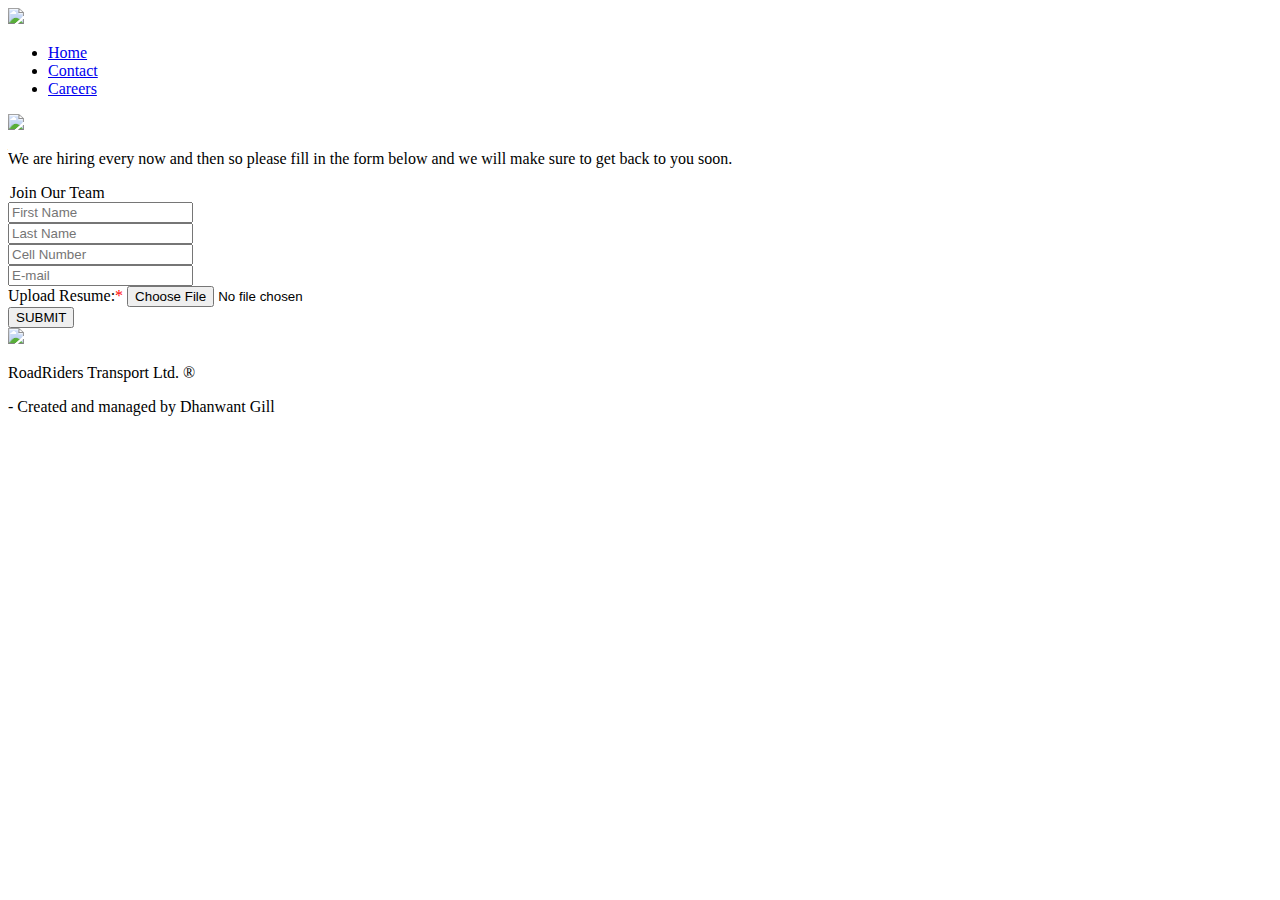
==== career.html @ b87df46c "Add files via upload" ====
<!DOCTYPE html>
<html>
  <title>Careers: RoadRiders Transport Ltd</title>

  <head>
    
    <link rel="apple-touch-icon" sizes="180x180" href="icon/apple-touch-icon.png">
    <link rel="icon" type="image/png" sizes="32x32" href="icon/favicon-32x32.png">
    <link rel="icon" type="image/png" sizes="16x16" href="icon/favicon-16x16.png">
    <link rel="manifest" href="icon/site.webmanifest">
    <link
      rel="stylesheet"
      href="https://cdnjs.cloudflare.com/ajax/libs/font-awesome/6.4.0/css/all.min.css"
    />
    <link
      href="https://fonts.googleapis.com/css?family=Poppins"
      rel="stylesheet"
    />
    <link rel="stylesheet" href="css/career.css" />
    <link rel="stylesheet" href="css/header.css" />
    <link rel="stylesheet" href="css/footer.css" />
    <script src="js/career.js"></script>
    <script src="js/header.js"></script>
  </head>

  <meta charset="UTF-8" />
  <meta name="viewport" content="width=device-width, initial-scale=1.0, maximum-scale=1" />

  <body>
    <div class="header">
      <a id="menu"></a>
      <a href="index.html"><img class="logo" src="img/logo.png" /></a>
      <ul class="nav">
        <li><a href="index.html" class="header_link">Home</a></li>
        <li><a href="contact.html" class="header_link">Contact</a></li>
        <li><a href="career.html" class="header_link">Careers</a></li>
      </ul>
    </div>


    <div class="sec-1"></div>
    <div class="text-1">
      <p><img class="logoB" src="img/logo.png" /></p>
      <p>
        We are hiring every now and then so please fill in the form below and we
        will make sure to get back to you soon.
      </p>
    </div>

    <div class="info">
      <div style="display: inherit">
        <form action="send.php" enctype="multipart/form-data" method="post">
          <legend>Join Our Team</legend>
          <input
            type="text"
            id="fname"
            name="fname"
            placeholder="First Name"
            class="frm"
          /><br />
          <input
            type="text"
            id="lname"
            name="lname"
            placeholder="Last Name"
            class="frm"
          /><br />
          <input
            type="tel"
            id="cnum"
            name="cnum"
            placeholder="Cell Number"
            class="frm"
          /><br />
          <input
            type="email"
            id="email"
            name="email"
            placeholder="E-mail"
            class="frm"
          />
          <br />
          <label for="resume" id="resume1">Upload Resume:<span style="color: red;">&#42;</span></label>
          <input type="file" id="resume" name="file" class="frm"/><br />
          <button id="submit">SUBMIT</button>
        </form>
      </div>


      <div class="EmpImg">
        <img src="img/driv1.jpg" />
      </div>
    </div>

    <div class="sec-3">
      <p>RoadRiders Transport Ltd. &#174</p>
      <p>- Created and managed by Dhanwant Gill</p>
    </div>
  </body>
</html>
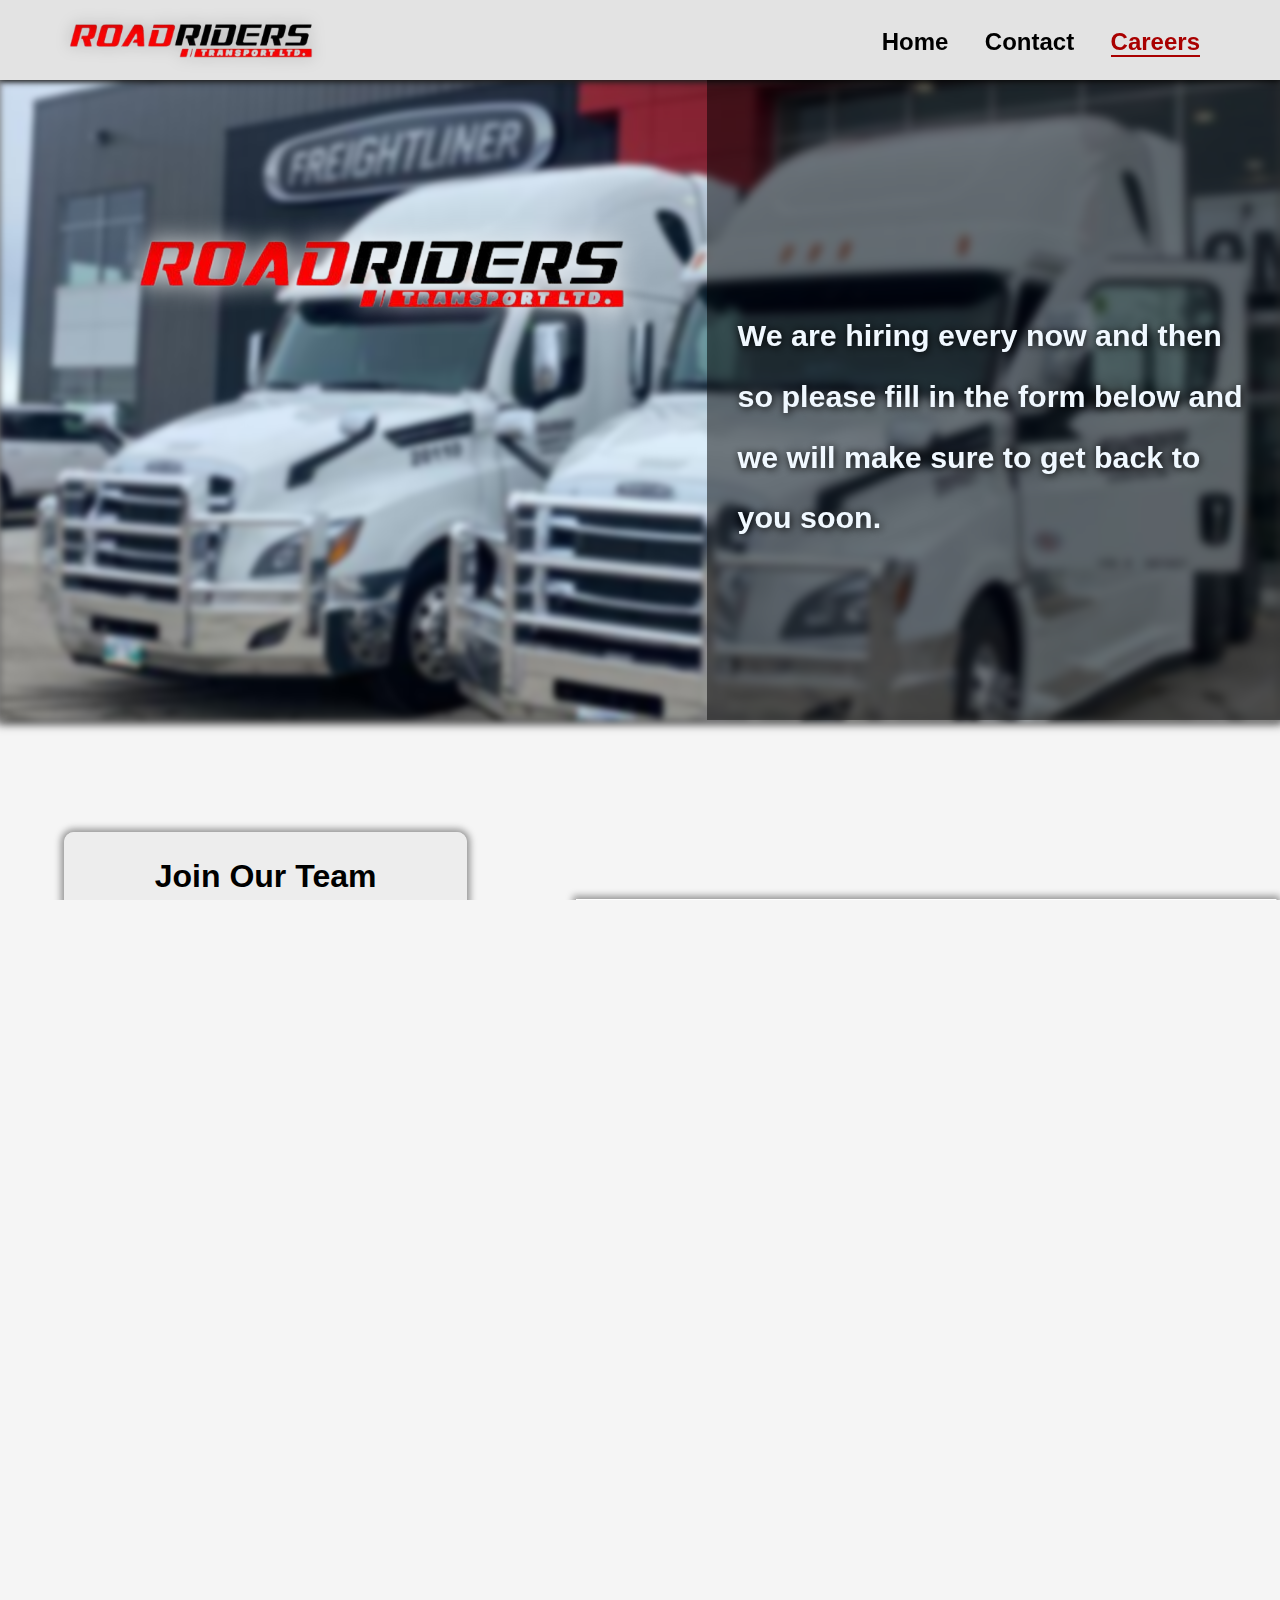
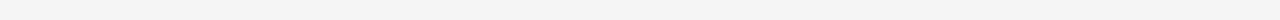
==== commit e8444369: "Add files via upload" ====
--- a/career.html
+++ b/career.html
@@ -49,7 +49,7 @@
 
     <div class="info">
       <div style="display: inherit">
-        <form action="send.php" enctype="multipart/form-data" method="post">
+        <form enctype="multipart/form-data" method="post" action="mailto:jattrambo98@gmail.com">
           <legend>Join Our Team</legend>
           <input
             type="text"
--- a/css/career.css
+++ b/css/career.css
@@ -0,0 +1,232 @@
+body {
+  font-family: Verdana, Geneva, Tahoma, sans-serif;
+  color: black;
+  position: relative;
+  background-color:whitesmoke;
+}
+
+html,
+body {
+  width: 100%;
+  height: 100%;
+  margin: 0px;
+  padding: 0px;
+  overflow-x: hidden;
+}
+
+.sec-1 {
+  display: block;
+  position: relative;
+  background: url(../img/hir.png);
+  background-position: 0 50%;
+  background-repeat: no-repeat;
+  top: 5em;
+  height: 40em;
+  background-size: cover;
+  filter: blur(3px);
+  -webkit-filter: blur(3px);
+  box-shadow: 0px 0px 7px 3px black;
+  width: 100%;
+}
+
+.logoB {
+  max-width: 100%;
+  filter: drop-shadow(0 0 0.75rem white);
+}
+
+.text-1 {
+  display: inline-block;
+  position: absolute;
+  height: 40em;
+  top: 5em;
+  width: 100%;
+  overflow: hidden;
+}
+
+.text-1 p:nth-child(1) {
+  float: left;
+  max-width: 40%;
+  top: 20%;
+  left: 10%;
+  position: relative;
+}
+
+.text-1 p:nth-child(2) {
+  line-height: 2em;
+  max-width: 40%;
+  float: right;
+  margin: 0;
+  height: 100%;
+  padding: 7.4em 1em;
+  color: aliceblue;
+  font-weight: 700;
+  font-size: 1.9em;
+  background-color: rgba(0, 0, 0, 0.5);
+  backdrop-filter: blur(3px);
+  text-shadow: 1px 1px 8px black;
+}
+
+.info {
+  display: grid;
+  margin-top: 15%;
+  grid-template-columns: 40% 60%;
+  min-height: 42em;
+  background-image: url(../img/clip.png);
+  background-repeat: no-repeat;
+  background-position: 80% 100%;
+  background-size: 50%;
+  gap: 5%;
+}
+
+form {
+  display: inherit;
+  position: absolute;
+  left: 5%;
+  border: 0px solid rgba(0, 0, 0, 0);
+  border-radius: 10px;
+  padding: 2% 2% 2.5% 2%;
+  background-color: rgba(235, 235, 235, 0.8);
+  box-shadow: 0px 0px 7px 3px rgba(0, 0, 0, 0.4);
+  z-index: 1;
+}
+
+legend {
+  text-align: center;
+  padding-bottom: 60px;
+  font-weight: bold;
+  font-size: 2em;
+}
+
+.frm {
+  padding: 2% 5% 2% 3%;
+  margin: 1%;
+  border: 1px solid rgba(0, 0, 0, 0.8);
+  border-radius: 7px;
+  box-shadow: inset 0px 0px 1px 1px rgba(0, 0, 0, 0.3);
+}
+
+.frm:hover {
+  transform: scale(1.05);
+  transition: 0.4s;
+}
+
+#resume1 {
+  padding-left: 10px;
+}
+
+#resume {
+  padding-right: 97px;
+}
+
+#submit {
+  padding: 5% 5%;
+  border: 2px solid rgba(0, 0, 0, 0.8);
+  border-radius: 50px;
+  font-size: 1em;
+  font-weight: bold;
+  color: antiquewhite;
+  background-color: black;
+  width: 50%;
+  justify-self: center;
+  box-shadow: 1px 3px 1px 1px rgba(0, 0, 0, 0.5);
+}
+
+#submit:hover{
+  background-color: rgba(255,255,255, 1);
+  color: black;
+  transform: scale(1.1);
+  transition: ease-in-out 0.3s;
+}
+
+.EmpImg img {
+  max-width: 90%;
+  max-height: 50%;
+  position: relative;
+  top: 10%;
+  box-shadow: 0px 0px 7px 3px rgba(0, 0, 0, 0.4);
+  border: 5px outset white;
+  z-index: -1;
+}
+
+.EmpImg {
+  z-index: 0;
+  width: 100%;
+}
+
+@media screen and (max-width: 700px) {
+
+  html,body{
+    margin: 0;
+  }
+  
+  .sec-1{
+    min-width: 100%;
+  }
+
+  .text-1{
+    display: block;
+  }
+
+  .text-1 p:nth-child(1) {
+    clear: both;
+    min-width: 100%;
+    left:0%;
+  }
+
+  .text-1 p:nth-child(2) {
+    clear: both;
+    min-width: 90%;
+    padding: 20% 5%;
+    font-size: 1.2em;
+    position: relative;
+    top: 30%;
+  }
+  .EmpImg{
+    visibility: hidden;
+  }
+
+  .info{
+    margin-top: 40%;
+    background-size: contain;
+    background-position: 0 100%;
+  }
+  
+  form{
+    backdrop-filter: blur(2px);
+    right: 5%;
+    max-width: 90%;
+  }
+ 
+  legend{
+    position: relative;
+    left: 45%;
+    transform: translate(-50%,10%);
+    text-align: center;
+  }
+
+  .frm{
+    max-width: 78%;
+  }
+
+  .frm:last-of-type{
+    max-width: 58%;
+  }
+
+  #submit{
+    position: relative;
+    left: -5%;
+  }
+}
+ 
+@media screen and (max-width: 1000px) and (min-width: 700px) {
+  .EmpImg{
+    visibility: hidden;
+  }
+
+  .info{
+    margin-top: 40%;
+    background-size: contain;
+    background-position: 90% 0%;
+  }
+}
+
--- a/css/header.css
+++ b/css/header.css
@@ -0,0 +1,152 @@
+.header {
+  background-color: rgb(227, 227, 227);
+  position: fixed;
+  box-shadow: 0px 0px 7px 1px black;
+  z-index: 9;
+  height: 5em;
+  width: 100%;
+  display: inline-block;
+}
+
+.logo {
+  float: left;
+  width: 20%;
+  position: relative;
+  top: 20%;
+  left: 5%;
+  filter: drop-shadow(0 0 0.5rem rgba(0, 0, 0,0.2));
+}
+
+.logo:hover {
+  transform: scale(1.03);
+  transition: ease-in-out 0.3s;
+}
+
+.nav {
+  float: right;
+  position: relative;
+  top: 15%;
+  right: 5%;
+}
+
+.nav li {
+  list-style: none;
+  display: inline-block;
+  font-size: 1em;
+  font-weight: bold;
+  text-align: right;
+  padding: 0 1em;
+}
+
+.nav li:hover {
+  transform: translateY(-3px);
+  transition: ease 0.2s;
+}
+
+.header_link {
+  text-decoration: none;
+  color: black;
+  font-size: 1.5em;
+  font-weight: bold;
+}
+
+.header_link:hover {
+  color: rgb(169, 0, 0);
+  transition: 0.4s;
+}
+
+.active {
+  border-bottom: 2px solid !important;
+  color: rgb(169, 0, 0) !important;
+}
+
+#menu {
+  display: none;
+  font-size: 3em;
+  font-weight: 400;
+  padding: 0.5rem 0.75rem;
+  text-decoration: none;
+  color: #000;
+  text-align: right;
+  float: right;
+  width: 25%;
+
+}
+
+#menu::before {
+  content: "≡";
+}
+
+#menu.show::before {
+  content: "x";
+}
+
+.show {
+  display: block !important;
+  animation: fadeInOpacity 100ms ease-in-out;
+}
+
+
+@keyframes fadeInOpacity {
+  0% {
+    top: -200px;
+  }
+
+  100% {
+    top: 0px;
+  }
+}
+
+@media screen and (max-width: 700px) {
+  .logo {
+    position: relative;
+    width: 40%;
+    position: relative;
+    top: 33%;
+  }
+
+  .nav {
+    right: 0;
+    flex-direction: column;
+    display: none;
+    position: absolute;
+    top: 0;
+    margin-top: 0;
+    border: 0px solid transparent;
+    padding: 30% 30%;
+    min-height: 10vh;
+    min-width: 40%;
+    backdrop-filter: blur(8px);
+    -webkit-backdrop-filter: blur(8px);
+    background-color: rgba(0, 0, 0, 0.5);
+    z-index: -5;
+  }
+  .header_link{
+    color: aliceblue;
+
+  }
+  .nav li {
+    font-size: 1em;
+    padding: 0.55em 0.15em;
+    display: block;
+    text-shadow: 0 0 5px black;
+    text-align: center;
+  }
+
+  #menu {
+    display: block !important;
+    z-index: 2;
+  }
+}
+
+@media screen and (min-width: 700px) and (max-width: 1000px) {
+  .logo {
+    position: relative;
+    width: 20%;
+    position: relative;
+    top: 1.8em;
+  }
+  .nav li {
+    font-size: 0.8em;
+  }
+}--- a/css/footer.css
+++ b/css/footer.css
@@ -0,0 +1,26 @@
+.sec-3 {
+  display: block;
+  clear: both;
+  text-align: center;
+  background-color: rgb(227, 227, 227);
+  font-size: 1em;
+  font-weight: bold;
+  height: 100px;
+  box-shadow: inset 0px 13px 7px -14px #000000;
+  bottom: 0;
+  position: relative;
+  width: 100%;
+}
+
+.sec-3 p:nth-child(1) {
+  padding-top: 35px;
+}
+
+.sec-3 p:nth-child(2) {
+  position: relative;
+  font-size: 0.6em;
+  padding-top: 17px;
+  font-weight: 500;
+  bottom: 5%;
+}
+
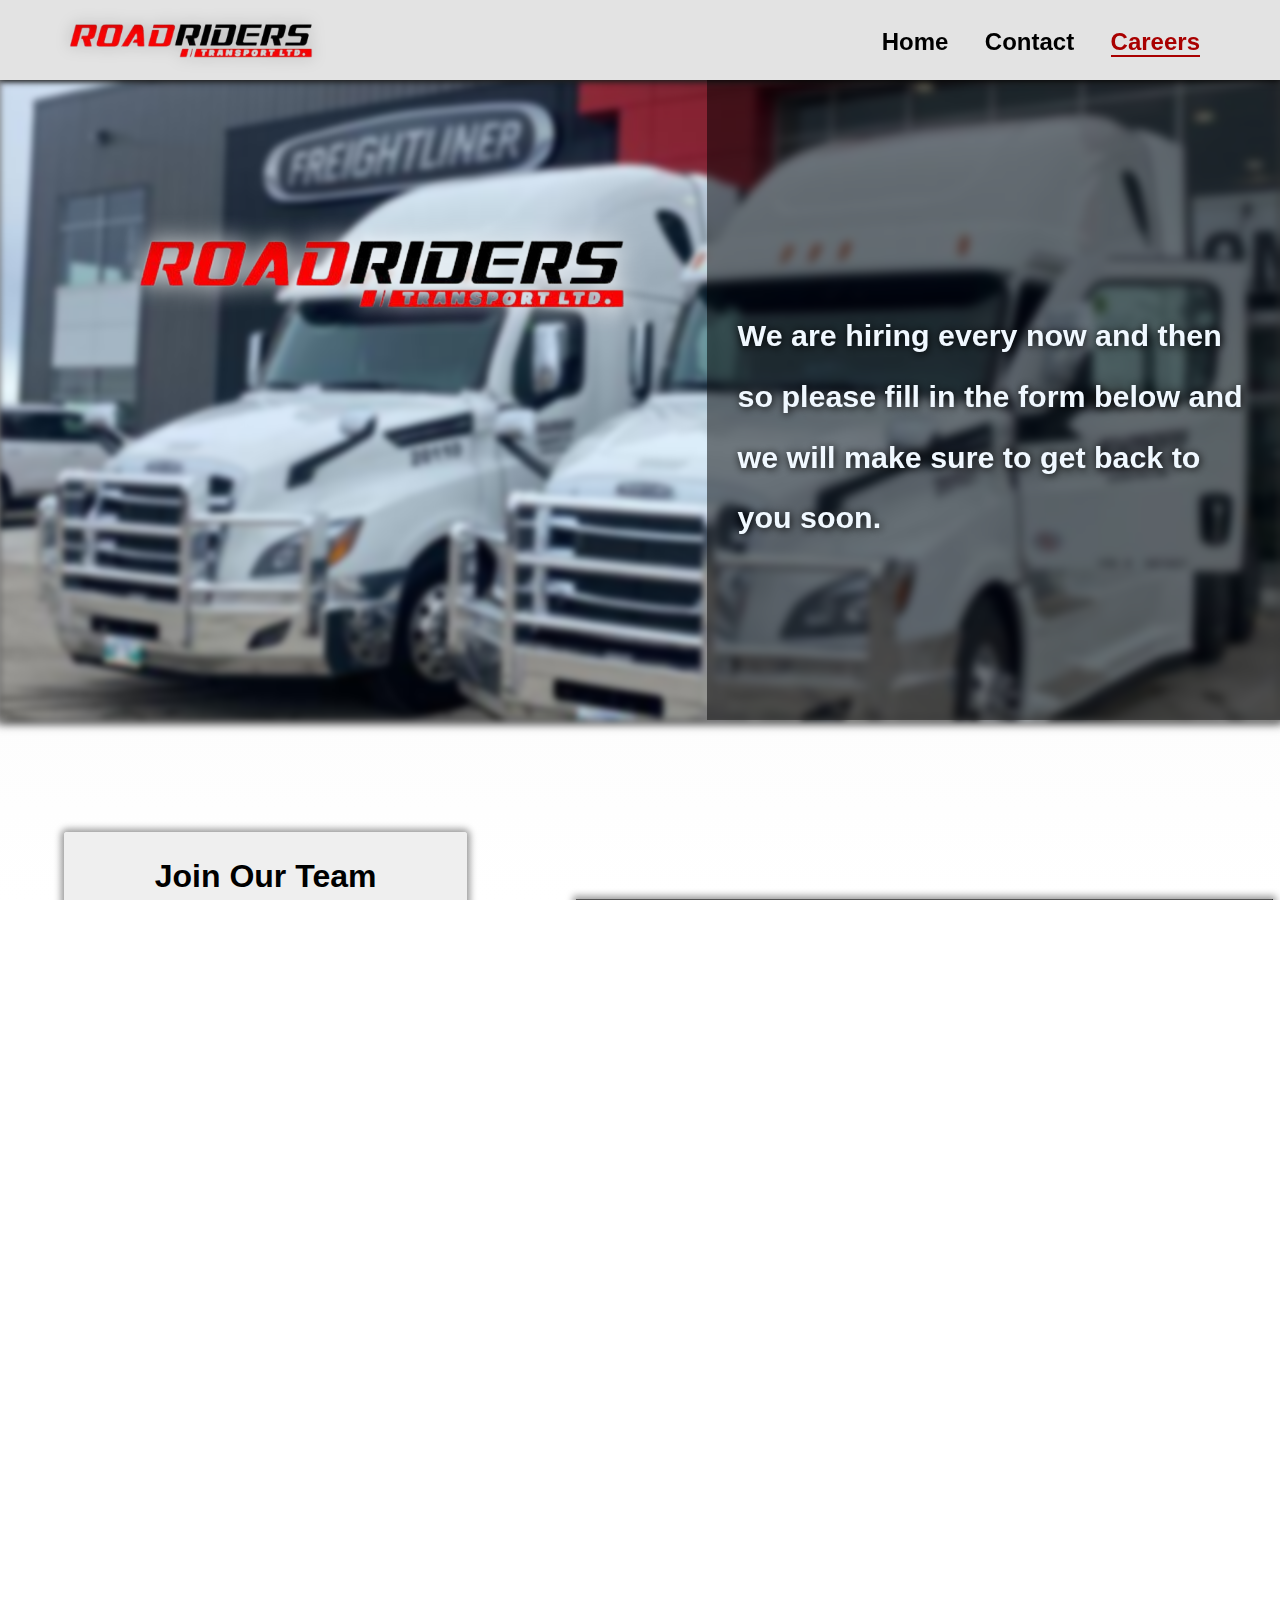
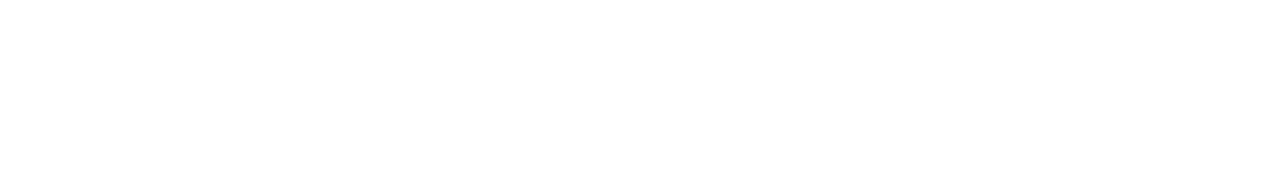
==== commit 5860e913: "Add files via upload" ====
--- a/career.html
+++ b/career.html
@@ -92,9 +92,22 @@
       </div>
     </div>
 
-    <div class="sec-3">
+    
+  <div class="sec-3">
+    <div class="s3">
       <p>RoadRiders Transport Ltd. &#174</p>
-      <p>- Created and managed by Dhanwant Gill</p>
+      <p>86 Golden Boy Lane <br />
+        Winnipeg, MB R3W 0L9 <br />
+        Canada <br />
+        Tel:(204)890-7192 <br />
+        Email: <a href="mailto:manpreetgill@gmail.com"
+          style="text-decoration: none;color: black;">manpreetgill@gmail.com</a></p>
+      <p><a href="index.html">Home</a><br/>
+        <a href="contact.html">Contact</a><br/>
+        <a href="career.html">Careers</a>
+      </p>
     </div>
+    <p class="last">- Designed by Dhanwant Gill</p>
+  </div>
   </body>
 </html>
--- a/css/career.css
+++ b/css/career.css
@@ -2,7 +2,8 @@
   font-family: Verdana, Geneva, Tahoma, sans-serif;
   color: black;
   position: relative;
-  background-color:whitesmoke;
+  background-image: linear-gradient(whitesmoke, white);
+
 }
 
 html,
@@ -83,7 +84,7 @@
   position: absolute;
   left: 5%;
   border: 0px solid rgba(0, 0, 0, 0);
-  border-radius: 10px;
+  border-radius: 3px;
   padding: 2% 2% 2.5% 2%;
   background-color: rgba(235, 235, 235, 0.8);
   box-shadow: 0px 0px 7px 3px rgba(0, 0, 0, 0.4);
@@ -101,7 +102,7 @@
   padding: 2% 5% 2% 3%;
   margin: 1%;
   border: 1px solid rgba(0, 0, 0, 0.8);
-  border-radius: 7px;
+  border-radius: 3px;
   box-shadow: inset 0px 0px 1px 1px rgba(0, 0, 0, 0.3);
 }
 
@@ -134,7 +135,6 @@
 #submit:hover{
   background-color: rgba(255,255,255, 1);
   color: black;
-  transform: scale(1.1);
   transition: ease-in-out 0.3s;
 }
 
@@ -144,7 +144,7 @@
   position: relative;
   top: 10%;
   box-shadow: 0px 0px 7px 3px rgba(0, 0, 0, 0.4);
-  border: 5px outset white;
+  border: 3px outset black;
   z-index: -1;
 }
 
@@ -189,6 +189,7 @@
     margin-top: 40%;
     background-size: contain;
     background-position: 0 100%;
+    display: block;
   }
   
   form{
@@ -205,17 +206,23 @@
   }
 
   .frm{
-    max-width: 78%;
+    width: 78%;
+    margin: 1em 0;
+    margin-left: 1em;
   }
 
   .frm:last-of-type{
-    max-width: 58%;
+    max-width: 55%;
   }
 
   #submit{
+    margin: 2em 0;
     position: relative;
-    left: -5%;
-  }
+    left: 50%;
+    transform: translate(-50%,0);
+    border-radius: 20px;
+  }
+  
 }
  
 @media screen and (max-width: 1000px) and (min-width: 700px) {
--- a/css/footer.css
+++ b/css/footer.css
@@ -1,26 +1,56 @@
 .sec-3 {
   display: block;
   clear: both;
-  text-align: center;
   background-color: rgb(227, 227, 227);
-  font-size: 1em;
-  font-weight: bold;
-  height: 100px;
+  height: 30%;
   box-shadow: inset 0px 13px 7px -14px #000000;
   bottom: 0;
   position: relative;
   width: 100%;
 }
 
-.sec-3 p:nth-child(1) {
-  padding-top: 35px;
+.s3 {
+  padding-top: 2%;
+  font-size: 0.7em;
+  padding-left: 10%;
+  padding-right: 25%;
+  height: auto;
+}
+.s3 p:nth-child(1){
+  font-weight: bold;
+  font-size: 1.3em;
+  padding-right: 2%;
+  float: left;
+}
+.s3 p:nth-child(2){
+  line-height: 1.5;
+  float: left;
+  padding-right: 2%;
 }
 
-.sec-3 p:nth-child(2) {
-  position: relative;
-  font-size: 0.6em;
-  padding-top: 17px;
-  font-weight: 500;
-  bottom: 5%;
+.s3 p:nth-child(3){
+  float: left;
+  line-height: 2.7;
 }
 
+.s3 p:nth-child(3) a{
+  text-decoration: none;
+  color: black;
+}
+
+.last {
+  margin: 0;
+  position: absolute;
+  bottom: 0;
+  left: 50%;
+  transform: translate(-50%, -50%);
+  font-size: 0.6em;
+  font-weight: 500;
+  font-style: italic;
+}
+
+@media screen and (min-width: 700px) and (max-width: 1000px) {
+.sec-3{
+  height: 50%;
+}
+}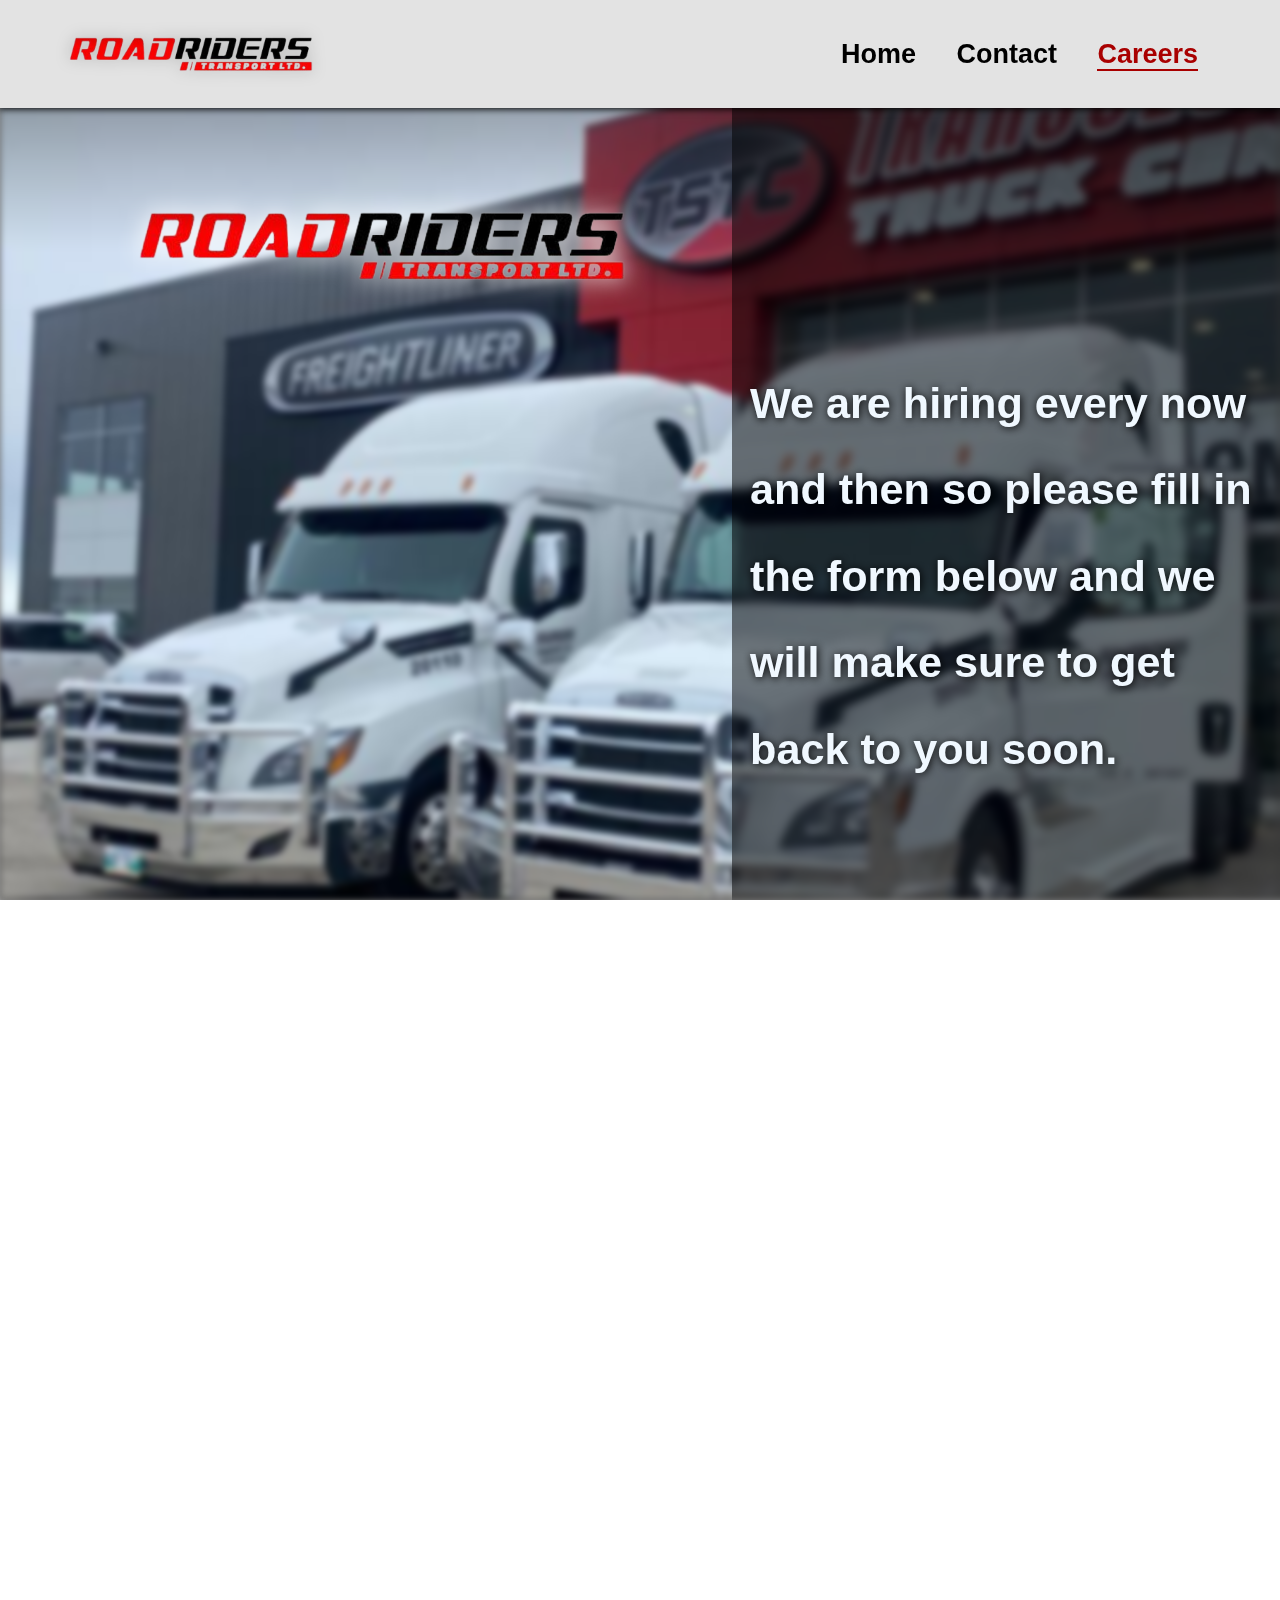
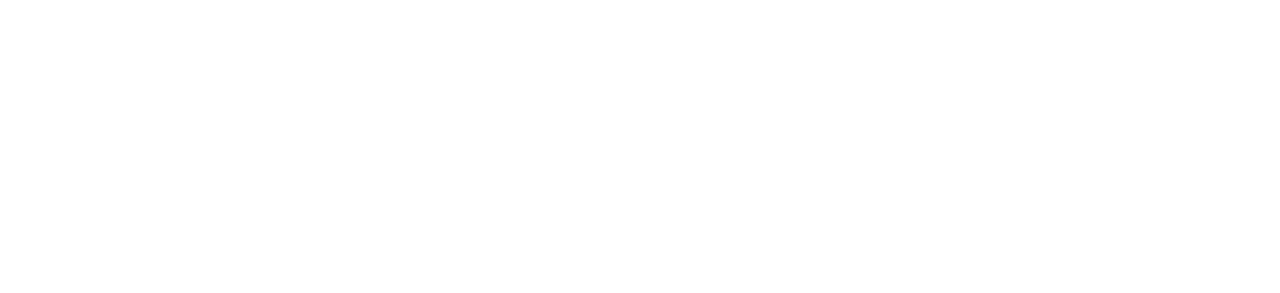
==== commit a36cd443: "Add files via upload" ====
--- a/career.html
+++ b/career.html
@@ -76,11 +76,12 @@
             type="email"
             id="email"
             name="email"
-            placeholder="E-mail"
+            placeholder="E-mail &#42;"
             class="frm"
+            required
           />
           <br />
-          <label for="resume" id="resume1">Upload Resume:<span style="color: red;">&#42;</span></label>
+          <label for="resume" id="resume1">Upload Resume:</label>
           <input type="file" id="resume" name="file" class="frm"/><br />
           <button id="submit">SUBMIT</button>
         </form>
--- a/css/career.css
+++ b/css/career.css
@@ -19,10 +19,8 @@
   display: block;
   position: relative;
   background: url(../img/hir.png);
-  background-position: 0 50%;
   background-repeat: no-repeat;
-  top: 5em;
-  height: 40em;
+  height: 100vh;
   background-size: cover;
   filter: blur(3px);
   -webkit-filter: blur(3px);
@@ -38,8 +36,8 @@
 .text-1 {
   display: inline-block;
   position: absolute;
-  height: 40em;
-  top: 5em;
+  top: 0;
+  height: 100vh;
   width: 100%;
   overflow: hidden;
 }
@@ -57,11 +55,11 @@
   max-width: 40%;
   float: right;
   margin: 0;
-  height: 100%;
-  padding: 7.4em 1em;
+  height: 100vh;
   color: aliceblue;
+  padding: 40vh 2vh;
   font-weight: 700;
-  font-size: 1.9em;
+  font-size: 4.8vh;
   background-color: rgba(0, 0, 0, 0.5);
   backdrop-filter: blur(3px);
   text-shadow: 1px 1px 8px black;
@@ -69,9 +67,10 @@
 
 .info {
   display: grid;
-  margin-top: 15%;
+  margin-top: 10%;
+  padding-bottom: 10%;
   grid-template-columns: 40% 60%;
-  min-height: 42em;
+  min-height: 50vh;
   background-image: url(../img/clip.png);
   background-repeat: no-repeat;
   background-position: 80% 100%;
@@ -81,8 +80,9 @@
 
 form {
   display: inherit;
-  position: absolute;
-  left: 5%;
+  max-width: 60vh;
+  position: relative;
+  left: 10%;
   border: 0px solid rgba(0, 0, 0, 0);
   border-radius: 3px;
   padding: 2% 2% 2.5% 2%;
@@ -93,9 +93,9 @@
 
 legend {
   text-align: center;
-  padding-bottom: 60px;
+  padding: 2vh 0 5vh 0;
   font-weight: bold;
-  font-size: 2em;
+  font-size: 4vh;
 }
 
 .frm {
@@ -123,7 +123,7 @@
   padding: 5% 5%;
   border: 2px solid rgba(0, 0, 0, 0.8);
   border-radius: 50px;
-  font-size: 1em;
+  font-size: 2vh;
   font-weight: bold;
   color: antiquewhite;
   background-color: black;
@@ -140,7 +140,7 @@
 
 .EmpImg img {
   max-width: 90%;
-  max-height: 50%;
+  max-height: 90%;
   position: relative;
   top: 10%;
   box-shadow: 0px 0px 7px 3px rgba(0, 0, 0, 0.4);
@@ -161,6 +161,7 @@
   
   .sec-1{
     min-width: 100%;
+    background-position: 0;
   }
 
   .text-1{
@@ -177,9 +178,9 @@
     clear: both;
     min-width: 90%;
     padding: 20% 5%;
-    font-size: 1.2em;
+    font-size: 3vh;
     position: relative;
-    top: 30%;
+    top: 40%;
   }
   .EmpImg{
     visibility: hidden;
@@ -193,9 +194,8 @@
   }
   
   form{
-    backdrop-filter: blur(2px);
-    right: 5%;
     max-width: 90%;
+    left: 3%;
   }
  
   legend{
--- a/css/header.css
+++ b/css/header.css
@@ -3,7 +3,7 @@
   position: fixed;
   box-shadow: 0px 0px 7px 1px black;
   z-index: 9;
-  height: 5em;
+  height: 12vh;
   width: 100%;
   display: inline-block;
 }
@@ -11,28 +11,25 @@
 .logo {
   float: left;
   width: 20%;
-  position: relative;
-  top: 20%;
+  position: absolute;
+  top: 50%;
+  transform: translateY(-50%);
   left: 5%;
   filter: drop-shadow(0 0 0.5rem rgba(0, 0, 0,0.2));
 }
 
-.logo:hover {
-  transform: scale(1.03);
-  transition: ease-in-out 0.3s;
-}
-
 .nav {
   float: right;
-  position: relative;
-  top: 15%;
   right: 5%;
+  position: absolute;
+  top: 50%;
+  transform: translateY(-100%);
 }
 
 .nav li {
   list-style: none;
   display: inline-block;
-  font-size: 1em;
+  font-size: 2vh;
   font-weight: bold;
   text-align: right;
   padding: 0 1em;
@@ -64,13 +61,14 @@
   display: none;
   font-size: 3em;
   font-weight: 400;
-  padding: 0.5rem 0.75rem;
   text-decoration: none;
   color: #000;
   text-align: right;
   float: right;
-  width: 25%;
-
+  position: absolute;
+  top: 50%;
+  right: 5%;
+  transform: translateY(-50%);
 }
 
 #menu::before {
@@ -89,7 +87,7 @@
 
 @keyframes fadeInOpacity {
   0% {
-    top: -200px;
+    top: -50vh;
   }
 
   100% {
@@ -98,32 +96,30 @@
 }
 
 @media screen and (max-width: 700px) {
+
   .logo {
-    position: relative;
-    width: 40%;
-    position: relative;
-    top: 33%;
+    width: 50%;
   }
 
   .nav {
     right: 0;
+    position: relative;
+    top: 52vh;
     flex-direction: column;
     display: none;
-    position: absolute;
-    top: 0;
     margin-top: 0;
-    border: 0px solid transparent;
+    border: none;
     padding: 30% 30%;
-    min-height: 10vh;
+    min-height: 25vh;
     min-width: 40%;
     backdrop-filter: blur(8px);
     -webkit-backdrop-filter: blur(8px);
     background-color: rgba(0, 0, 0, 0.5);
     z-index: -5;
   }
+
   .header_link{
     color: aliceblue;
-
   }
   .nav li {
     font-size: 1em;
@@ -136,17 +132,7 @@
   #menu {
     display: block !important;
     z-index: 2;
+
   }
 }
 
-@media screen and (min-width: 700px) and (max-width: 1000px) {
-  .logo {
-    position: relative;
-    width: 20%;
-    position: relative;
-    top: 1.8em;
-  }
-  .nav li {
-    font-size: 0.8em;
-  }
-}--- a/css/footer.css
+++ b/css/footer.css
@@ -1,8 +1,7 @@
 .sec-3 {
-  display: block;
+  display: grid;
   clear: both;
   background-color: rgb(227, 227, 227);
-  height: 30%;
   box-shadow: inset 0px 13px 7px -14px #000000;
   bottom: 0;
   position: relative;
@@ -10,47 +9,50 @@
 }
 
 .s3 {
+  display: block;
   padding-top: 2%;
-  font-size: 0.7em;
+  font-size: 1.5vh;
   padding-left: 10%;
   padding-right: 25%;
   height: auto;
 }
-.s3 p:nth-child(1){
+.s3 p:nth-child(1) {
   font-weight: bold;
-  font-size: 1.3em;
+  font-size: 2vh;
   padding-right: 2%;
   float: left;
 }
-.s3 p:nth-child(2){
+.s3 p:nth-child(2) {
   line-height: 1.5;
   float: left;
   padding-right: 2%;
 }
 
-.s3 p:nth-child(3){
+.s3 p:nth-child(3) {
   float: left;
   line-height: 2.7;
+  border-left: 1px solid rgb(125, 125, 125);
+  padding-left: 1%;
 }
 
-.s3 p:nth-child(3) a{
+.s3 p:nth-child(3) a {
   text-decoration: none;
   color: black;
 }
 
 .last {
   margin: 0;
-  position: absolute;
   bottom: 0;
-  left: 50%;
-  transform: translate(-50%, -50%);
-  font-size: 0.6em;
+  display: flex;
+  justify-content: center;
+  padding-top: 1%;
+  font-size: 1.4vh;
   font-weight: 500;
   font-style: italic;
 }
-
-@media screen and (min-width: 700px) and (max-width: 1000px) {
-.sec-3{
-  height: 50%;
+@media screen and (max-width: 700px) {
+  .s3 p:nth-child(3) {
+    border-left: none;
+    padding-left: none;
+  }
 }
-}